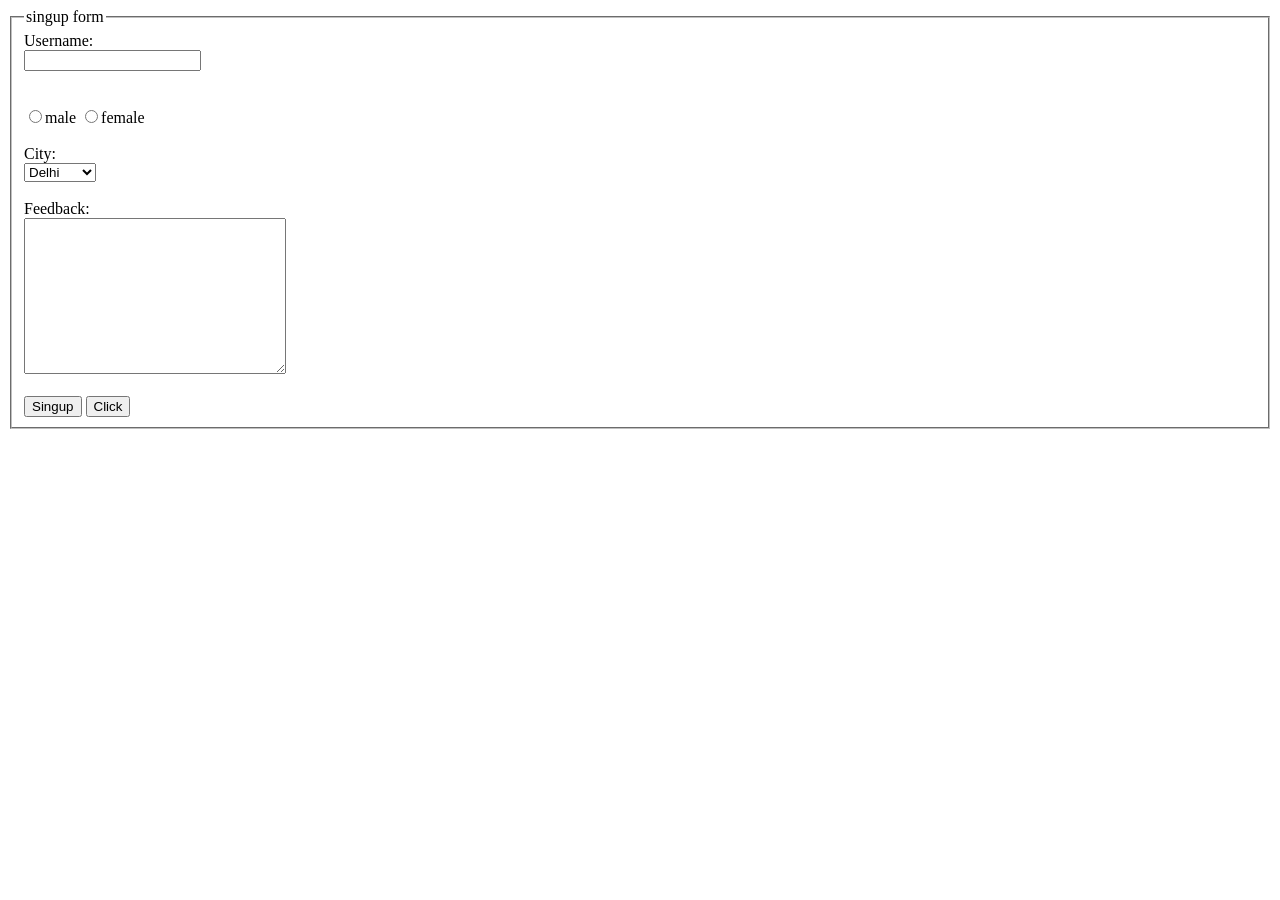
==== index.html @ f1d474f9 "Updated HTML form and CSS styling" ====
<!DOCTYPE html>
<html lang="en">
<head>
    <meta charset="UTF-8">
    <meta name="viewport" content="width=device-width, initial-scale=1.0">
    <title>Document</title>
</head>
<body>
  <form>

    <fieldset>

        <legend>singup form</legend>
     Username:<br>
    <input type="text" name="username"><br>
    <br><br>
    <input type="radio" name ="gen" value ="male" >male
    <input type ="radio" name ="gen"value ="female" >female
    <br><br>

    City: <br>
    <select name="city">
        <option value="delhi">Delhi</option>
        <option value="mumbai">Mumbai</option>
        <option value="kolkata">Kolkata</option>
        <option value="chennai">Chennai</option>
      </select>
      <br><br>

      Feedback:<br>
      <textarea name="feedback" rows="10" cols="30"></textarea>
      <br><br>

      <input type="submit" value="Singup" formtarget="_blank">
      <button>Click</button>

</fieldset>
 </form>  
</body>
</html>
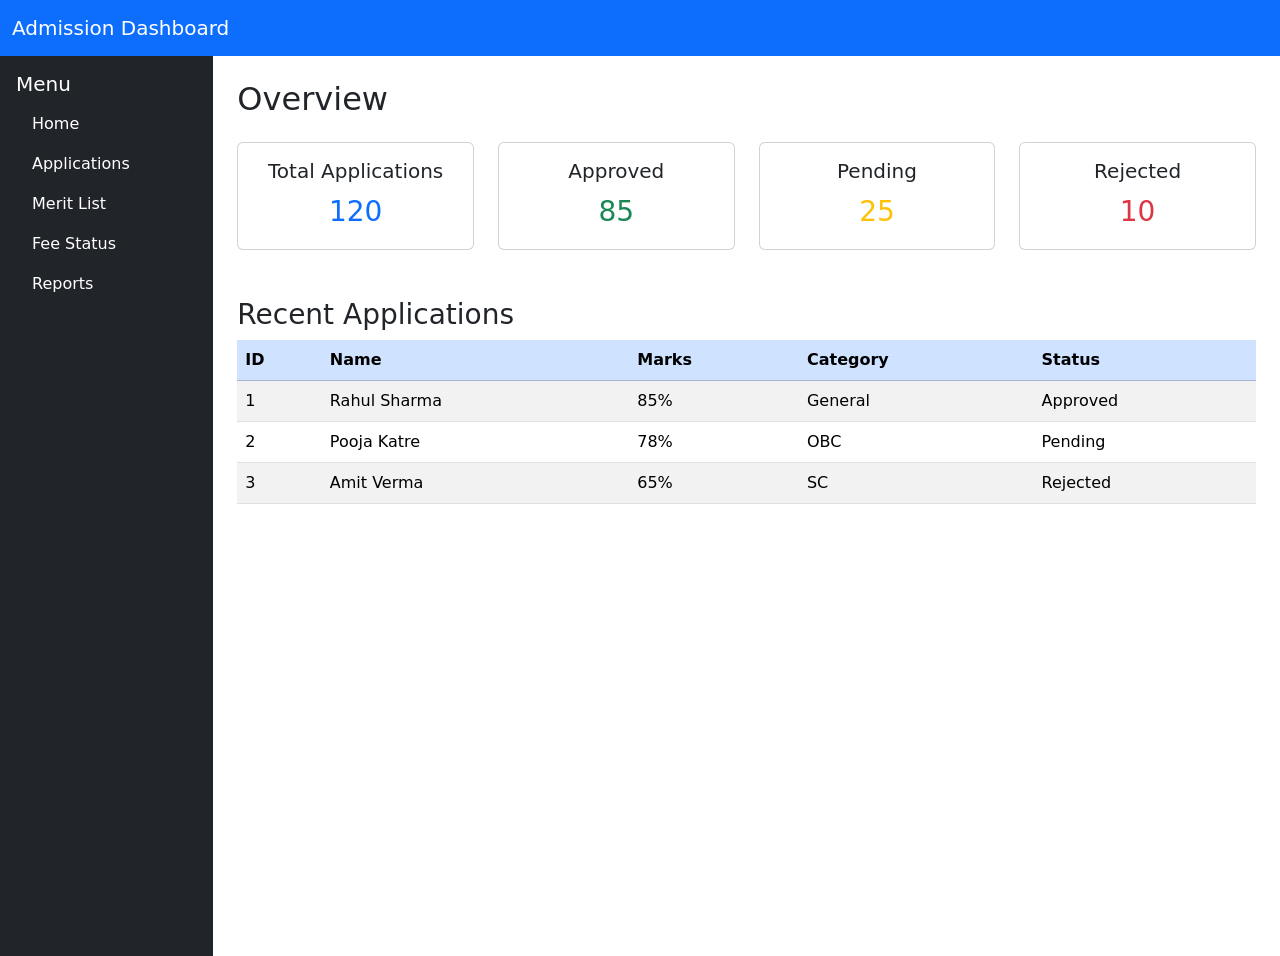
==== commit ef2127b6: "Initial commit" ====
--- a/index.html
+++ b/index.html
@@ -1,40 +1,95 @@
 <!DOCTYPE html>
 <html lang="en">
 <head>
-    <meta charset="UTF-8">
-    <meta name="viewport" content="width=device-width, initial-scale=1.0">
-    <title>Document</title>
+  <meta charset="UTF-8">
+  <title>Admission Dashboard</title>
+  <!-- Bootstrap CSS -->
+  <link href="https://cdn.jsdelivr.net/npm/bootstrap@5.3.0/dist/css/bootstrap.min.css" rel="stylesheet">
 </head>
 <body>
-  <form>
 
-    <fieldset>
+<!-- Navbar -->
+<nav class="navbar navbar-expand-lg navbar-dark bg-primary">
+  <div class="container-fluid">
+    <a class="navbar-brand" href="#">Admission Dashboard</a>
+  </div>
+</nav>
 
-        <legend>singup form</legend>
-     Username:<br>
-    <input type="text" name="username"><br>
-    <br><br>
-    <input type="radio" name ="gen" value ="male" >male
-    <input type ="radio" name ="gen"value ="female" >female
-    <br><br>
+<div class="container-fluid">
+  <div class="row">
+    <!-- Sidebar -->
+    <div class="col-md-2 bg-dark text-white vh-100 p-3">
+      <h5>Menu</h5>
+      <ul class="nav flex-column">
+        <li class="nav-item"><a class="nav-link text-white" href="#">Home</a></li>
+        <li class="nav-item"><a class="nav-link text-white" href="#">Applications</a></li>
+        <li class="nav-item"><a class="nav-link text-white" href="#">Merit List</a></li>
+        <li class="nav-item"><a class="nav-link text-white" href="#">Fee Status</a></li>
+        <li class="nav-item"><a class="nav-link text-white" href="#">Reports</a></li>
+      </ul>
+    </div>
 
-    City: <br>
-    <select name="city">
-        <option value="delhi">Delhi</option>
-        <option value="mumbai">Mumbai</option>
-        <option value="kolkata">Kolkata</option>
-        <option value="chennai">Chennai</option>
-      </select>
-      <br><br>
+    <!-- Main Content -->
+    <div class="col-md-10 p-4">
+      <h2 class="mb-4">Overview</h2>
+      <div class="row">
+        <div class="col-md-3">
+          <div class="card text-center">
+            <div class="card-body">
+              <h5 class="card-title">Total Applications</h5>
+              <p class="card-text fs-3 text-primary">120</p>
+            </div>
+          </div>
+        </div>
+        <div class="col-md-3">
+          <div class="card text-center">
+            <div class="card-body">
+              <h5 class="card-title">Approved</h5>
+              <p class="card-text fs-3 text-success">85</p>
+            </div>
+          </div>
+        </div>
+        <div class="col-md-3">
+          <div class="card text-center">
+            <div class="card-body">
+              <h5 class="card-title">Pending</h5>
+              <p class="card-text fs-3 text-warning">25</p>
+            </div>
+          </div>
+        </div>
+        <div class="col-md-3">
+          <div class="card text-center">
+            <div class="card-body">
+              <h5 class="card-title">Rejected</h5>
+              <p class="card-text fs-3 text-danger">10</p>
+            </div>
+          </div>
+        </div>
+      </div>
 
-      Feedback:<br>
-      <textarea name="feedback" rows="10" cols="30"></textarea>
-      <br><br>
+      <!-- Example Table -->
+      <h3 class="mt-5">Recent Applications</h3>
+      <table class="table table-striped">
+        <thead class="table-primary">
+          <tr>
+            <th>ID</th>
+            <th>Name</th>
+            <th>Marks</th>
+            <th>Category</th>
+            <th>Status</th>
+          </tr>
+        </thead>
+        <tbody>
+          <tr><td>1</td><td>Rahul Sharma</td><td>85%</td><td>General</td><td>Approved</td></tr>
+          <tr><td>2</td><td>Pooja Katre</td><td>78%</td><td>OBC</td><td>Pending</td></tr>
+          <tr><td>3</td><td>Amit Verma</td><td>65%</td><td>SC</td><td>Rejected</td></tr>
+        </tbody>
+      </table>
+    </div>
+  </div>
+</div>
 
-      <input type="submit" value="Singup" formtarget="_blank">
-      <button>Click</button>
-
-</fieldset>
- </form>  
+<!-- Bootstrap JS -->
+<script src="https://cdn.jsdelivr.net/npm/bootstrap@5.3.0/dist/js/bootstrap.bundle.min.js"></script>
 </body>
-</html>+</html>
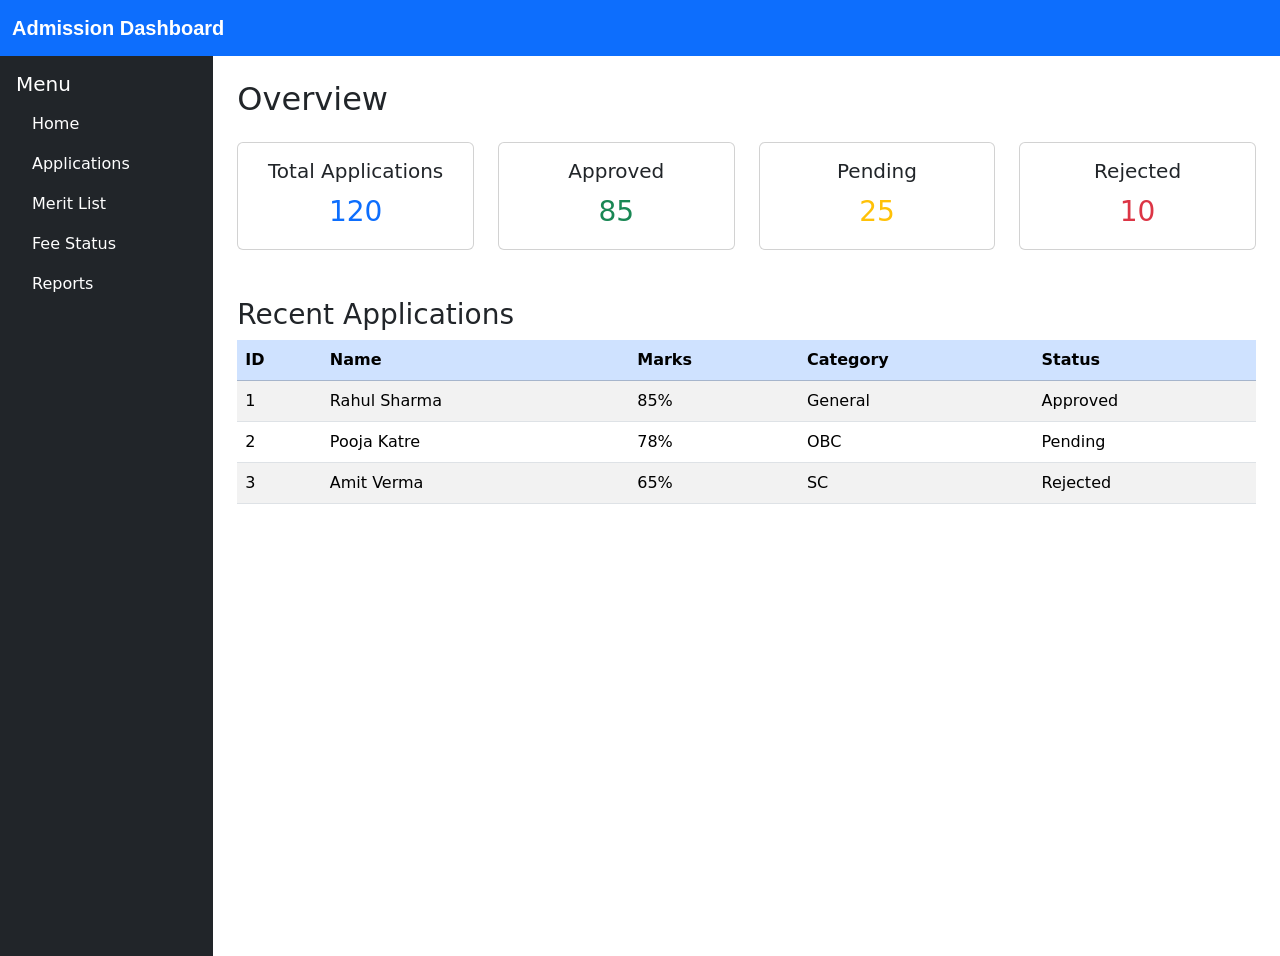
==== commit d63da546: "Updated home page design" ====
--- a/index.html
+++ b/index.html
@@ -3,7 +3,10 @@
 <head>
   <meta charset="UTF-8">
   <title>Admission Dashboard</title>
+  <link href="style.css" rel="stylesheet">
+
   <!-- Bootstrap CSS -->
+   
   <link href="https://cdn.jsdelivr.net/npm/bootstrap@5.3.0/dist/css/bootstrap.min.css" rel="stylesheet">
 </head>
 <body>
--- a/style.css
+++ b/style.css
@@ -0,0 +1,17 @@
+/* Custom sidebar color */
+.sidebar {
+  background-color: #222;
+  padding: 20px;
+}
+
+/* Card hover effect */
+.card:hover {
+  transform: scale(1.05);
+  transition: 0.3s;
+}
+
+/* Navbar custom font */
+.navbar-brand {
+  font-family: 'Segoe UI', sans-serif;
+  font-weight: bold;
+}
